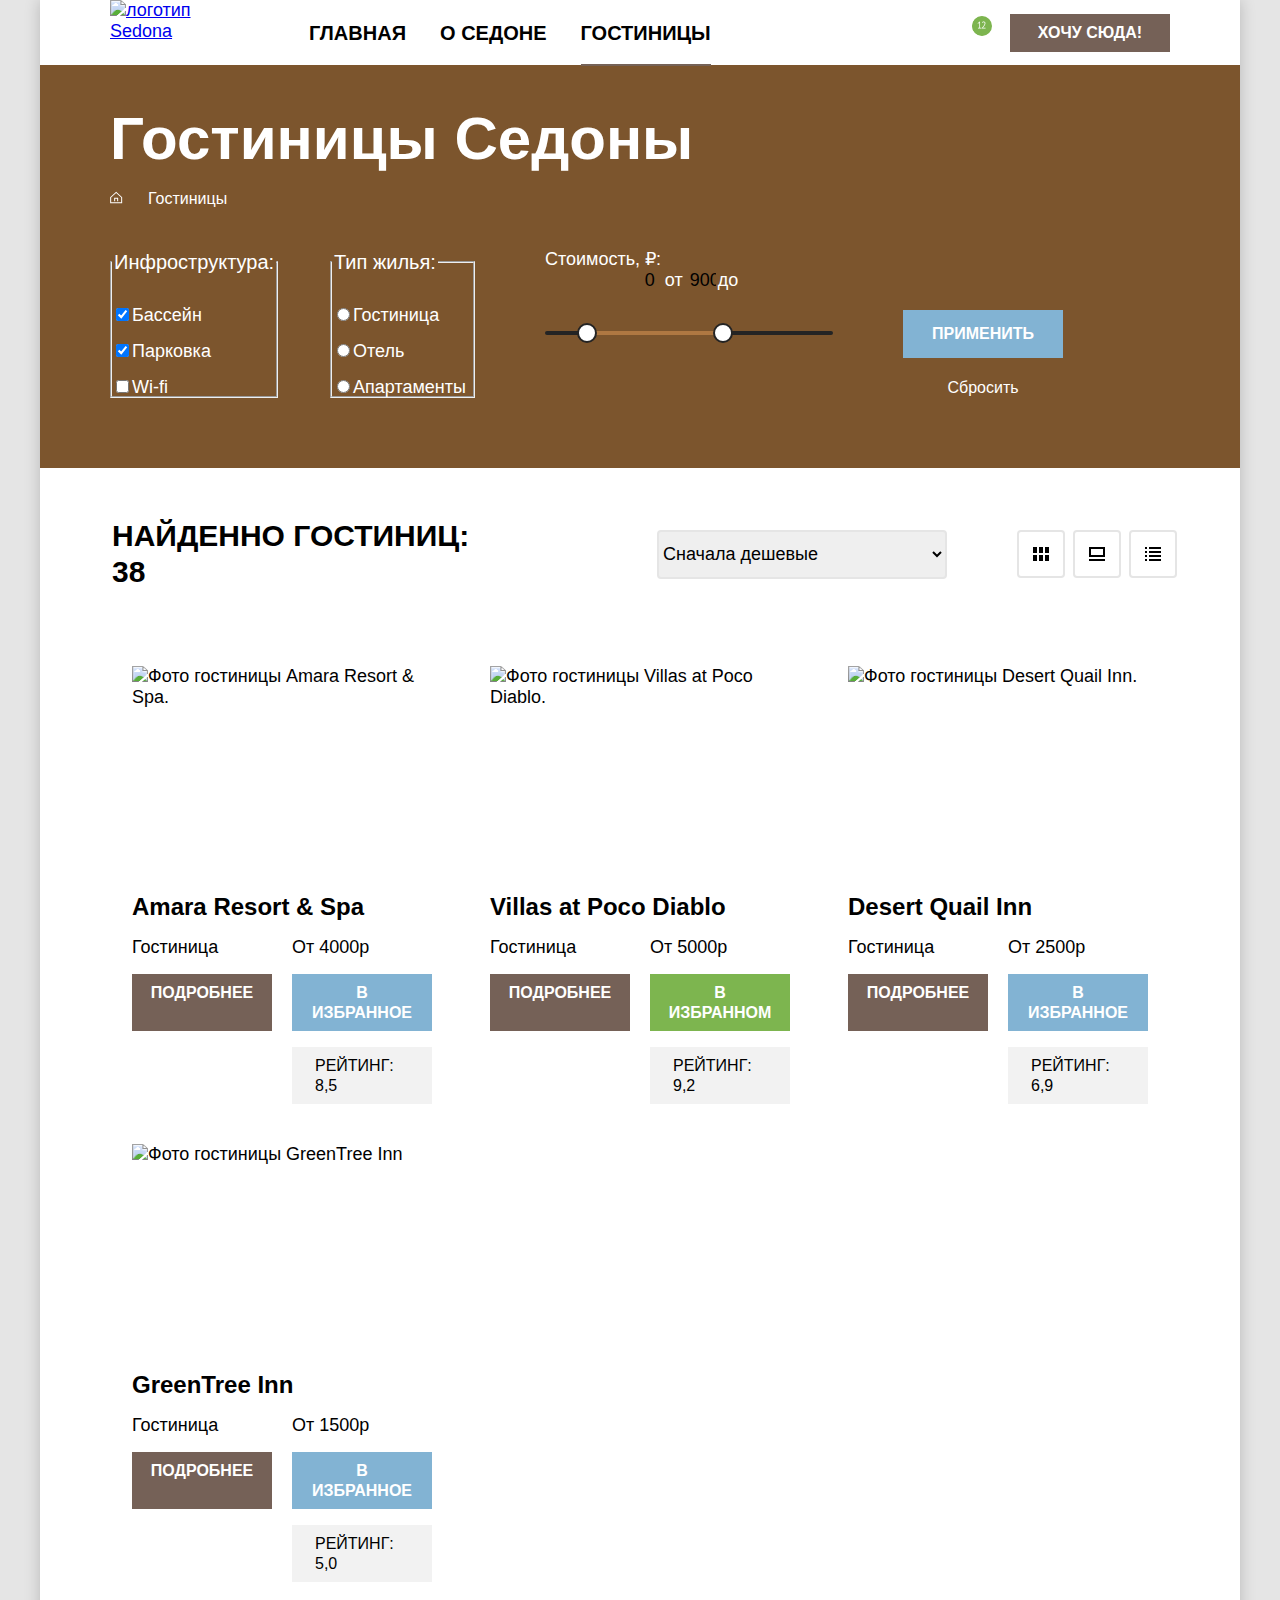
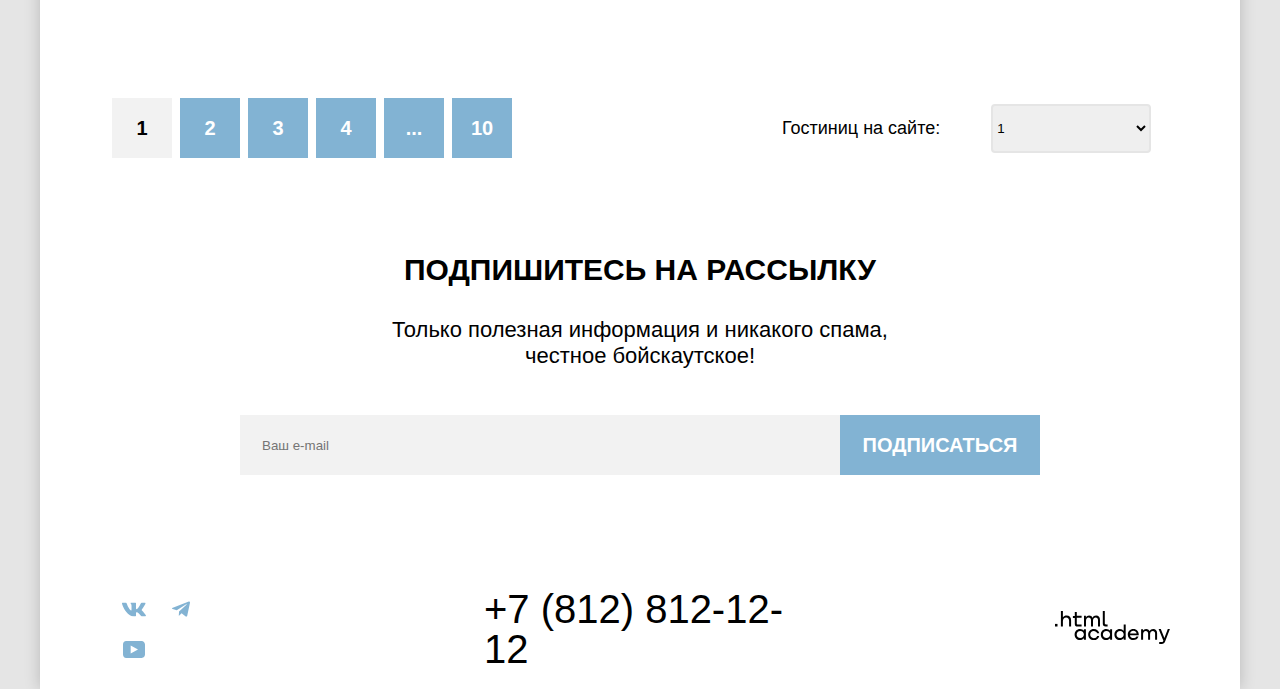
==== catalog.html @ 7ae9b47b "к 9му ДЗ" ====
<!DOCTYPE html>
<html lang="ru">

  <head>
    <meta charset="utf-8">
    <title>Catalog</title>
    <link rel="stylesheet" href="styles/styles.css">
  </head>

  <body>
    <div class="site-container">
      <header class="navigation">
        <a class="logo-sedona-header-link" href="index.html">
          <img class="logo-sedona-header" src="images/logo-header.svg" width="139" height="70" alt="логотип Sedona">
        </a>
        <ul class="navigation-list">
          <li class="navigation-item">
            <a class="navigation-link navigation-link-current" href="index.html">Главная</a>
          </li>
          <li class="navigation-item">
            <a class="navigation-link" href="#">О Седоне</a>
          </li>
          <li class="navigation-item active">
            <a class="navigation-link" href="catalog.html">Гостиницы</a>
          </li>
        </ul>
        </ul>
        <ul class="navigation-user">
          <li class="navigation-user-item navigation-user-item-first">
            <a class="navigation-user-link" href="#">
              <span class="visually-hidden">Поиск</span>
            </a>
          </li>
          <li class="navigation-user-item">
            <a class="navigation-user-link link-like" href="#">
              <svg class="number-like" aria-hidden="true" focusable="false" width="21" height="20" viewBox="0 0 21 20" fill="none" xmlns="http://www.w3.org/2000/svg"><rect x=".13" width="20" height="20" rx="10" fill="#7DB54F"/><path d="M6.26 11.76h1.4V6.92l.1-.59-.4.47-1.1.79-.38-.51 2.2-1.7h.36v6.38h1.37v.74H6.26v-.74Zm7.83-4.67c0 .35-.06.72-.2 1.09-.12.37-.3.74-.5 1.11-.21.37-.45.74-.7 1.1l-.79 1.01-.49.43v.04l.64-.11h2.18v.74h-3.98v-.29a32.75 32.75 0 0 0 1.17-1.32 15.09 15.09 0 0 0 1.25-1.83c.18-.32.33-.64.43-.95.11-.31.16-.61.16-.89 0-.33-.09-.6-.28-.81-.18-.22-.47-.33-.85-.33-.25 0-.5.05-.74.16-.24.1-.44.22-.62.35l-.33-.57c.24-.2.51-.36.83-.47.32-.11.67-.17 1.03-.17.29 0 .54.04.76.13a1.5 1.5 0 0 1 .91.9c.08.2.12.43.12.68Z" fill="#fff"/></svg>
              <span class="visually-hidden">Лайк</span>
            </a>
          </li>
          <li class="navigation-user-item navigation-user-item-three">
            <a class="navigation-user-link-button" href="#">Хочу сюда!</a>
          </li>
        </ul>
      </header>

      <main class="main-container">
        <section class="hotel-search">
          <h1 class="hotel-search-title">Гостиницы Седоны</h1>

          <!-- НАВИГАЦИЯ -->
          <ul class="breadcrumbs-list">
            <li class="breadcrumbs-item">
              <a class=" breadcrumbs-link" href="index.html">
                <svg aria-hidden="true" focusable="false" width="13" height="13" fill="none"
                  xmlns="http://www.w3.org/2000/svg">
                  <path fill-rule="evenodd" clip-rule="evenodd"
                    d="m.16 6.15 6-5.5 6 5.5v6.2h-12v-6.2Zm1 .4v4.8h10v-4.8l-5-4.5-5 4.5Zm4 3.8h-1v-3.5h4v3.5h-1v-2.5h-2v2.5Z"
                    fill="#fff" /></svg>
                <span class="visually-hidden">Главная</span>
              </a>
            </li>
            <li class="breadcrumbs-item">
              <a class=" breadcrumbs-link">Гостиницы</a>
            </li>
          </ul>
          <!-- ФОРМА ПОДБОРА ГОСТИНИЦЫ -->
          <form action="https://echo.htmlacademy.ru/" class="flex-form" method="get">
            <fieldset class="infrastructure">
              <legend class="infrastructure-title">Инфроструктура:</legend>
              <ul class="infrastructure-list">
                <li class="infrastructure-item">
                  <label class="control">
                    <input class="control-input" type="checkbox" name="swimming-pool" checked>Бассейн
                  </label>
                </li>
                <li class="infrastructure-item">
                  <label class="control">
                    <input class="control-input" type="checkbox" name="parking" checked>Парковка
                  </label>
                </li>
                <li class="infrastructure-item">
                  <label class="control">
                    <input class="control-input" type="checkbox" name="wi-fi">Wi-fi
                  </label>
                </li>
              </ul>
            </fieldset>

            <fieldset class="type-of-housing">
              <legend class="type-of-housing-title">Тип жилья:</legend>
              <ul class="type-of-housing-list">
                <li class="type-of-housing-item">
                  <label class="control-group">
                    <input class="control-radio" type="radio" name="housing-group" value="gostinica">Гостиница
                  </label>
                </li>
                <li class="type-of-housing-item">
                  <label class="control">
                    <input class="control-radio" type="radio" name="housing-group" value="hotel">Отель
                  </label>
                </li>
                <li class="type-of-housing-item">
                  <label class="control">
                    <input class="control-radio" type="radio" name="housing-group" value="apartments">Апартаменты
                  </label>
                </li>
              </ul>
            </fieldset>
<!-- range -->

            <div class="range">
              <p>Стоимость, ₽:</p>
              <div class="range-wrapper-inputs">
                <label class="catalog-filter-label">
                   <input class="range-input" type="number" value="0" name="min-price"><span>от</span>
                </label>
                <label class="catalog-filter-label">
                  <input class="range-input" type="number" value="9000" name="max-price"><span>до</span>
                </label>
              </div>

              <div class="range-scale">
                <div class="range-bar" style="left: 42px; width: 136px">
                  <button class="range-toggle toggle-min">
                    <span class="visually-hidden">Изменить минимальную цену.</span>
                  </button>
                  <button class="range-toggle toggle-max">
                    <span class="visually-hidden">Изменить максимальную цену.</span>
                  </button>
                </div>
              </div>

            </div>



            <div class="flex-button">
              <button class="button-submit" type="submit">Применить</button>
              <button class="button-reset" type="reset">Сбросить</button>
            </div>
          </form>
        </section>

        <!--СПИСОК ГОСТИНИЦ-->
        <section class="hotel-block">
          <div class="hotel-offers">
            <p class="hotel-offers-quantity">Найденно гостиниц:
              <span class="hotel-quantity">38</span>
            </p>

            <select class="select-control" aria-label="Сортировка">
              <option>Сначала дешевые</option>
              <option>Сначала дорогие</option>
              <option>Сначала популярные</option>
            </select>

            <ul class="view-page">
              <li class="view-page-item">
                <a class="button-view current" href="#">
                  <svg width="16" height="14" viewBox="0 0 16 14" fill="none" xmlns="http://www.w3.org/2000/svg">
                    <path d="M4 0H0V6H4V0Z" fill="currentColor"/>
                    <path d="M16 0H12V6H16V0Z" fill="currentColor"/>
                    <path d="M10 0H6V6H10V0Z" fill="currentColor"/>
                    <path d="M4 8H0V14H4V8Z" fill="currentColor"/>
                    <path d="M16 8H12V14H16V8Z" fill="currentColor"/>
                    <path d="M10 8H6V14H10V8Z" fill="currentColor"/>
                    </svg>
                  <span class="visually-hidden">Вид:сетка</span>
                </a>
              </li>
              <li class="view-page-item">
                <a class="button-view" href="#">
                  <svg width="16" height="14" viewBox="0 0 16 14" fill="none" xmlns="http://www.w3.org/2000/svg">
                    <path d="M16 12H0V14H16V12Z" fill="currentColor"/>
                    <path d="M14 2V8H2V2H14ZM16 0H0V10H16V0Z" fill="currentColor"/>
                    </svg>
                  <span class="visually-hidden">Вид:по одному</span>
                </a>
              </li>
              <li class="view-page-item">
                <a class="button-view" href="#">
                  <svg width="16" height="14" viewBox="0 0 16 14" fill="none" xmlns="http://www.w3.org/2000/svg">
                    <path d="M2 0H0V2H2V0Z" fill="currentColor"/>
                    <path d="M16 0H4V2H16V0Z" fill="currentColor"/>
                    <path d="M2 4H0V6H2V4Z" fill="currentColor"/>
                    <path d="M16 4H4V6H16V4Z" fill="currentColor"/>
                    <path d="M2 8H0V10H2V8Z" fill="currentColor"/>
                    <path d="M16 8H4V10H16V8Z" fill="currentColor"/>
                    <path d="M2 12H0V14H2V12Z" fill="currentColor"/>
                    <path d="M16 12H4V14H16V12Z" fill="currentColor"/>
                    </svg>

                  <span class="visually-hidden">Вид:список</span>
                </a>
              </li>
            </ul>
          </div>

          <!--КАРТЫ ГОСТИНИЦ-->
          <div class="hotel-card">
            <ul class="hotel-list">
              <li class="hotel-item">
                <a class="hotel-card-link" href="#">
                  <img class="hotel-card-image" src="images/catalog-hotel/amara.jpg" width="300" height="211"
                    alt="Фото гостиницы Amara Resort & Spa.">
                </a>
                <h3 class="hotel-card-title">
                  <a class="hotel-card-title-link" href="#">Amara Resort & Spa</a>
                </h3>
                <span class="hotel-card-price">Гостиница</span>
                <span class="amount">От 4000р</span>
                <a class="product-card-button" href="#">Подробнее</a>
                <a class="product-card-button product-card-button-blue" href="#">В избранное</a>
                <span class="stars">
                  <span class="visually-hidden">класс гостиницы четыре звезды</span>
                </span>
                <span class="rating">рейтинг: 8,5</span>
              </li>

              <li class="hotel-item">
                <a class="hotel-card-link" href="#">
                  <img class="hotel-card-image" src="images/catalog-hotel/villas.jpg" width="300" height="211"
                    alt="Фото гостиницы Villas at Poco Diablo.">
                </a>
                <h3 class="hotel-card-title">
                  <a class="hotel-card-link" href="#">Villas at Poco Diablo</a>
                </h3>
                <span class="hotel-card-price">Гостиница</span>
                <span class="amount">От 5000р</span>
                <a class="product-card-button" href="#">Подробнее</a>
                <a class="product-card-button product-card-button-green" href="#">В избранном</a>
                <span class="stars">
                  <span class="visually-hidden">класс гостиницы четыре звезды</span>
                </span>
                <span class="rating">рейтинг: 9,2</span>
              </li>

              <li class="hotel-item">
                <a class="hotel-card-link" href="#">
                  <img class="hotel-card-image" src="images/catalog-hotel/desert.jpg" width="300" height="211"
                    alt="Фото гостиницы Desert Quail Inn.">
                </a>
                <h3 class="hotel-card-title">
                  <a class="hotel-card-link" href="#">Desert Quail Inn</a>
                </h3>
                <span class="hotel-card-price">Гостиница</span>
                <span class="amount">От 2500р</span>
                <a class="product-card-button" href="#">Подробнее</a>
                <a class="product-card-button product-card-button-blue" href="#">В избранное</a>
                <span class="stars">
                  <span class="visually-hidden">класс гостиницы три звезды</span>
                </span>
                <span class="rating">рейтинг: 6,9</span>
              </li>

              <li class="hotel-item">
                <a class="hotel-card-link" href="#">
                  <img class="hotel-card-image" src="images/catalog-hotel/green.jpg" width="300" height="211"
                    alt="Фото гостиницы GreenTree Inn">
                </a>
                <h3 class="hotel-card-title">
                  <a class="hotel-card-link" href="#">GreenTree Inn</a>
                </h3>
                <span class="hotel-card-price">Гостиница</span>
                <span class="amount">От 1500р</span>
                <a class="product-card-button" href="#">Подробнее</a>
                <a class="product-card-button product-card-button-blue" href="#">В избранное</a>
                <span class="stars">
                  <span class="visually-hidden">класс гостиницы две звезды</span>
                </span>
                <span class="rating">рейтинг: 5,0</span>
              </li>
            </ul>
          </div>


          <!-- block-pagination -->
          <div class="pagination-container">
            <ul class="pagination-list">
              <li class="pagination-item">
                <a class="pagination-link pagination-current">1</a>
              </li>
              <li class="pagination-item">
                <a class="pagination-link" href="#">2</a>
              </li>
              <li class="pagination-item">
                <a class="pagination-link" href="#">3</a>
              </li>
              <li class="pagination-item">
                <a class="pagination-link" href="#">4</a>
              </li>
              <li class="pagination-item">
                <a class="pagination-link" href="#">...</a>
              </li>
              <li class="pagination-item">
                <a class="pagination-link" href="#">10</a>
              </li>
            </ul>


            <label>
              <span class="counter-hotel">Гостиниц на сайте:</span>
              <select class="counter-hotel-figure" aria-label="Сортировка">
                <option>1</option>
                <option>2</option>
                <option>3</option>
                <option>4</option>
              </select>
            </label>
          </div>
        </section>
        <!-- block-pagination -->


        <section class="email email-catalog">
          <h2>Подпишитесь на рассылку</h2>
          <p>Только полезная информация и никакого спама,<br> честное бойскаутское!</p>
          <form class="email-form" action="https://echo.htmlacademy.ru/" method="get">
            <input class="input-email" type="email" name="email" id="email" placeholder="Ваш e-mail">
            <button class="button-email" type="submit">Подписаться</button>
          </form>
        </section>
      </main>

      <footer class="page-footer">
        <section class="page-footer-container">
          <div class="footer-social">
            <h3 class="visually-hidden">Социальные сети</h3>
            <ul class="footer-social-list">
              <li class="footer-social-item">
                <a class="footer-social-link" href="https://vk.com/htmlacademy">
                  <svg class="social-icon" aria-hidden="true" focusable="false" width="24" height="15" viewBox="0 0 24 15" fill="none"
                    xmlns="http://www.w3.org/2000/svg">
                    <g clip-path="url(#clip0_33515_1186)">
                      <path fill-rule="evenodd" clip-rule="evenodd"
                        d="M23.45 1.448C23.616 0.902 23.45 0.5 22.655 0.5H20.03C19.362 0.5 19.054 0.847 18.887 1.23C18.887 1.23 17.552 4.426 15.661 6.502C15.049 7.104 14.771 7.295 14.437 7.295C14.27 7.295 14.019 7.104 14.019 6.557V1.448C14.019 0.792 13.835 0.5 13.279 0.5H9.151C8.734 0.5 8.483 0.804 8.483 1.093C8.483 1.714 9.429 1.858 9.526 3.606V7.404C9.526 8.237 9.373 8.388 9.039 8.388C8.149 8.388 5.984 5.177 4.699 1.503C4.45 0.788 4.198 0.5 3.527 0.5H0.9C0.15 0.5 0 0.847 0 1.23C0 1.912 0.89 5.3 4.145 9.781C6.315 12.841 9.37 14.5 12.153 14.5C13.822 14.5 14.028 14.132 14.028 13.497V11.184C14.028 10.447 14.186 10.3 14.715 10.3C15.105 10.3 15.772 10.492 17.33 11.967C19.11 13.716 19.403 14.5 20.405 14.5H23.03C23.78 14.5 24.156 14.132 23.94 13.404C23.702 12.68 22.852 11.629 21.725 10.382C21.113 9.672 20.195 8.907 19.916 8.524C19.527 8.033 19.638 7.814 19.916 7.377C19.916 7.377 23.116 2.951 23.449 1.448H23.45Z"
                        fill="currentColor" />
                    </g>
                    <defs>
                      <clipPath id="clip0_33515_1186">
                        <rect width="24.0005" height="14" fill="white" transform="translate(0 0.5)" />
                      </clipPath>
                    </defs>
                  </svg>
                  <span class="visually-hidden">Вконтакте</span>
                </a>
              </li>
              <li class="footer-social-item">
                <a class="footer-social-link" href=" https://t.me/htmlacademy ">
                  <svg class="social-icon" aria-hidden="true" focusable="false" width="18" height="17" viewBox="0 0 18 17" fill="none"
                    xmlns="http://www.w3.org/2000/svg">
                    <g clip-path="url(#clip0_33515_1184)">
                      <path
                        d="M16.7855 0.59926L0.840977 6.74776C-0.247172 7.18481 -0.240877 7.79184 0.641333 8.06253L4.73493 9.33953L14.2063 3.3637C14.6542 3.09121 15.0634 3.2378 14.727 3.53636L7.05332 10.4619H7.05152L7.05332 10.4628L6.77094 14.6823C7.18462 14.6823 7.36718 14.4925 7.5992 14.2686L9.58754 12.3351L13.7234 15.39C14.486 15.81 15.0337 15.5941 15.2234 14.6841L17.9384 1.88885C18.2163 0.774623 17.513 0.270117 16.7855 0.59926Z"
                        fill="currentColor" />
                    </g>
                    <defs>
                      <clipPath id="clip0_33515_1184">
                        <rect width="18" height="17" fill="white" transform="translate(0.000488281)" />
                      </clipPath>
                    </defs>
                  </svg>
                  <span class="visually-hidden">Telegram</span>
                </a>
              </li>
              <li class="footer-social-item">
                <a class="footer-social-link" href="https://www.youtube.com/user/htmlacademyru">
                  <svg class="social-icon" aria-hidden="true" focusable="false" width="22" height="17" viewBox="0 0 22 17" fill="none" xmlns="http://www.w3.org/2000/svg"><path d="M18.6 0H3.18C1.31 0 0 1.6 0 3.4v10.1C0 15.4 1.31 17 3.17 17h15.66c1.64 0 3.17-1.6 3.17-3.4V3.4C21.78 1.6 20.47 0 18.6 0ZM7.67 12.54V4.46L15 8.5l-7.33 4.04Z" fill="currentColor"/></svg>
                  <span class="visually-hidden">Youtube </span>
                </a>
              </li>
            </ul>
          </div>

          <div class="footer-phone">
            <a class="phone-number" href="tel.:88128121212">+7 (812) 812-12-12</a>
          </div>

          <div class="footer-logo-html_academy">
            <svg class="footer-logo-html_academy-link" aria-hidden="true" focusable="false" width="115" height="34" viewBox="0 0 115 34" fill="none" xmlns="http://www.w3.org/2000/svg">
              <path d="M0 13.9V16.5H2.5V13.9H0Z" fill="currentColor"/>
              <path d="M11.6 5.5C10 5.5 8.8 6.2 8 7.2H7.9V1H5.9V16.5H7.9V11.2C7.9 9.1 9.2 7.6 11.2 7.6C13 7.6 14.1 9 14.1 10.8V16.5H16.1V10.4C16.2 7.4 14.3 5.5 11.6 5.5Z" fill="currentColor"/>
              <path d="M26.6 5.8H21.8V2.1H19.8V5.9H17.9V7.9H19.8V13.9C19.8 15.6 20.8 16.6 22.5 16.6H26.6V14.6H22.9C22.2 14.6 21.8 14.2 21.8 13.5V7.8H26.6V5.8Z" fill="currentColor"/>
              <path d="M41.1 5.6C39.5 5.6 38.2 6.4 37.6 7.7H37.5C36.9 6.5 35.7 5.6 34.1 5.6C32.7 5.6 31.6 6.4 31 7.4H30.9V5.8H29V16.4H31V11C31 9 32 7.5 33.6 7.5C35.1 7.5 36 8.5 36 10.1V16.4H38V10.8C38 8.4 39.4 7.5 40.6 7.5C42.1 7.5 43 8.5 43 10.1V16.4H45V9.9C45.1 7.4 43.6 5.6 41.1 5.6Z" fill="currentColor"/>
              <path d="M47.8 13.7C47.8 15.4 48.8 16.4 50.6 16.4H52.6V14.4H50.9C50.2 14.4 49.8 14 49.8 13.3V1H47.8V13.7Z" fill="currentColor"/>
              <path d="M28.9 20.7C28 19.6 26.7 18.9 25 18.9C21.9 18.9 19.6 21.2 19.6 24.5C19.6 27.8 21.9 30.1 25 30.1C26.8 30.1 28 29.3 28.8 28.2H28.9V29.8H30.9V19.2H28.9V20.7ZM25.3 28.1C23.1 28.1 21.7 26.5 21.7 24.5C21.7 22.5 23.1 20.9 25.3 20.9C27.5 20.9 28.9 22.5 28.9 24.5C28.9 26.4 27.5 28.1 25.3 28.1Z" fill="currentColor"/>
              <path d="M44.2 23C43.7 20.6 41.6 18.9 38.8 18.9C35.4 18.9 33.2 21.4 33.2 24.5C33.2 27.6 35.4 30.1 38.8 30.1C41.6 30.1 43.7 28.3 44.2 25.9H42.1C41.7 27.2 40.4 28.2 38.8 28.2C36.6 28.2 35.2 26.6 35.2 24.6C35.2 22.6 36.6 21 38.8 21C40.4 21 41.6 22 42.1 23.2H44.2V23Z" fill="currentColor"/>
              <path d="M55.1 20.7C54.2 19.6 52.9 18.9 51.2 18.9C48.1 18.9 45.8 21.2 45.8 24.5C45.8 27.8 48.1 30.1 51.2 30.1C53 30.1 54.2 29.3 55 28.2H55.1V29.8H57.1V19.2H55.1V20.7ZM51.5 28.1C49.3 28.1 47.9 26.5 47.9 24.5C47.9 22.5 49.3 20.9 51.5 20.9C53.7 20.9 55.1 22.5 55.1 24.5C55.1 26.4 53.6 28.1 51.5 28.1Z" fill="currentColor"/>
              <path d="M68.7 20.8C67.8 19.7 66.5 18.9 64.8 18.9C61.7 18.9 59.4 21.2 59.4 24.5C59.4 27.8 61.6 30.1 64.8 30.1C66.5 30.1 67.8 29.3 68.6 28.3H68.7V29.8H70.7V14.4H68.7V20.8ZM65.1 28.1C62.9 28.1 61.5 26.5 61.5 24.5C61.5 22.5 62.9 20.9 65.1 20.9C67.3 20.9 68.7 22.5 68.7 24.5C68.6 26.5 67.2 28.1 65.1 28.1Z" fill="currentColor"/>
              <path d="M78.3 18.9C75 18.9 72.8 21.4 72.8 24.5C72.8 27.5 74.9 30.1 78.3 30.1C80.8 30.1 82.8 28.8 83.5 26.5H81.4C80.9 27.5 79.8 28.1 78.4 28.1C76.5 28.1 75.1 26.8 75 25.2H83.8C84 21.6 81.8 18.9 78.3 18.9ZM78.3 20.8C80 20.8 81.3 21.8 81.6 23.4H75.1C75.4 21.9 76.6 20.8 78.3 20.8Z" fill="currentColor"/>
              <path d="M98.2 18.9C96.6 18.9 95.3 19.7 94.6 20.9H94.5C93.9 19.7 92.7 18.9 91.1 18.9C89.7 18.9 88.6 19.6 88 20.7V19.2H86.1V29.8H88.1V24.4C88.1 22.4 89.1 21 90.7 20.9C92.2 20.9 93.1 21.9 93.1 23.5V29.8H95.1V24.2C95.1 21.8 96.5 20.9 97.7 20.9C99.2 20.9 100.1 21.9 100.1 23.5V29.8H102.1V23.3C102.2 20.7 100.7 18.9 98.2 18.9Z" fill="currentColor"/>
              <path d="M109.4 28L105.8 19.1H103.6L108.4 30.7C108.1 31.6 107.7 31.9 106.7 31.9H104.2V33.9H106.7C108.5 33.9 109.5 33.1 110.2 31.3L114.9 19.1H112.8L109.4 28Z" fill="currentColor"/>
              </svg>



            </a>
          </div>
        </section>
      </footer>
    </div>
  </body>

</html>
---- styles/styles.css ----
@font-face {
  font-family: "PT Sans";
  font-style: normal;
  font-weight: 400;
  src: url("../fonts/ptsans-400.woff2") format(woff2);
  font-display: swap;
}

@font-face {
  font-family: "PT Sans";
  font-style: normal;
  font-weight: 700;
  src: url("../fonts/ptsans-700.woff2") format(woff2);
  font-display: swap;
}

*,
*:before,
*:after {
  box-sizing: border-box;
}

.visually-hidden {
  position: absolute;
  width: 1px;
  height: 1px;
  margin: -1px;
  padding: 0;
  border: 0;
  clip: rect(0 0 0 0);
  overflow: hidden;
}

/* СКРЫТЬ СТРЕЛКИ в Chrome, Safari, Edge, Opera */
.people-input,
.children-input {
  -webkit-appearance: none;
  margin: 0;
}

/* СКРЫТЬ СТРЕЛКИ в Firefox */
input[type=number] {
  -moz-appearance: textfield;
}



html {
  height: 100%;
  /* липкий футер */
}

body {
  display: flex;
  min-height: 100%;
  /* липкий футер */
  margin: 0;
  font-family: "PT Sans", sans-serif;
  font-weight: 400;
  font-size: 18px;
  line-height: 21px;
  font-style: normal;
  background-color: #E5E5E5;
  color: #000000;
}

.site-container {
  display: flex;
  min-height: 100%;
  /* липкий футер */
  flex-direction: column;
  width: 1200px;
  margin: 0 auto;
  box-shadow: 0 0 15px rgba(0, 0, 0, 0.2);
  background-color: #ffffff;
}

.main-container {
  flex-grow: 1;
  /* липкий футер */
  background-color: #ffffff;
}


.page-header {
  color: #000000;
  background-color: #ffffff;
}

.navigation-link {
  font-weight: 700;
  font-size: 20px;
  line-height: 26px;
  text-align: center;
  color: #000000;
  text-decoration: none;
  text-transform: uppercase;
}

.button-navigation-link {
  /* кнопка ХОЧУ СЮдА */
  font-weight: 700;
  font-size: 16px;
  line-height: 20px;
  color: #ffffff;
  background-color: #756157;
  text-decoration: none;
  text-transform: uppercase;
}

.welcome-sedona {
  min-height: 485px;
  padding-top: 46px;
  background-color: #766458;
  background-image: url('../images/divider.svg'), url("../images/main-background.jpg");
  background-position: bottom,
    left top;
  background-repeat: no-repeat;
  margin-bottom: 63px;
}



.slogan {
  font-weight: 700;
  font-size: 30px;
  line-height: 36px;
  text-align: center;
  text-transform: uppercase;
  margin: 0;

  margin-bottom: 31px;
}

.reason-title {
  font-size: 22px;
  line-height: 26px;
  text-align: center;
  margin: 0;
  margin-bottom: 90px;
}

.reason-list {
  text-align: center;
  color: #000000;
}

.dark-blue {
  background-color: #82B3D3;
}

.light-blue {
  background-color: rgba(131, 179, 211, 0.12);
}

.blue {
  background-color: rgba(131, 179, 211, 0.2);
}


.advantages {
  color: #000000;
}


.advantages-food {
  background-color: #ffffff;
}

.reason-name,
.advantages-name {
  font-family: "PT Sans", sans-serif;
  font-weight: 700;
  font-size: 24px;
  line-height: 28px;
  text-transform: uppercase;
  margin: 0;
  margin-bottom: 30px;
}

.reason-number {
  margin: 0;
  margin-bottom: 30px;
}

.reason-desc,
.advantages-desc {
  margin: 0;
}

.hotel h2 {
  font-size: 30px;
  line-height: 36px;
  font-weight: 700;
  text-transform: uppercase;
  margin: 0;
  margin-bottom: 29px;
}

.hotel p {
  margin: 0;
  margin-bottom: 56px;
}


.hotel-link {
  font-size: 20px;
  line-height: 36px;
  font-weight: 700;
  width: 574px;
  padding: 12px 15px;
  background-color: #756157;
  color: #ffffff;
  text-decoration: none;
  text-align: center;
}

.hotel-link:hover,
.hotel-link:focus {
  background-color: #615048;
  outline: none;
}

.hotel-link:active {
  color: rgba(255, 255, 255, 0.3);
}

.hotel-link:visited {
  background-color: #E5E5E5;
}

/* .button-view {
  text-decoration: none;
  color: #000000;
  font-size: 20px;
  line-height: 36px;
  font-weight: 700;
  background-color: #756157;
  color: #ffffff;
} */

.email {
  padding-top: 94px;
  padding-bottom: 94px;
  background-image: url("../images/background.jpg");
  background-repeat: no-repeat;
  background-size: 100% auto;
  background-color: #82B3D3;
  color: #ffffff;
  text-align: center;
}

.email-catalog {
  background-image: none;
  color: #000000;
  background-color: #ffffff;
}

.email h2 {
  font-size: 30px;
  line-height: 36px;
  font-weight: 700;
  text-transform: uppercase;
  margin: 0;
  margin-bottom: 29px;
}

.email p {
  font-size: 22px;
  line-height: 26px;
  margin: 0;
  margin-bottom: 46px;
}

.input-email {
  width: 600px;
  height: 60px;
  padding: 20px 20px 19px 22px;
  margin-right: 0;
  border: none;
  background-color: #F2F2F2;
  font-family: inherit;
}

.email-form {
  display: grid;
  grid-template-columns: 600px 200px;
  justify-content: center;
  align-items: center;
}

.button-email {
  width: 200px;
  height: 60px;
  padding: 12px 15px;
  font-size: 20px;
  line-height: 36px;
  font-weight: 700;
  color: #ffffff;
  background-color: #82B3D3;
  margin-left: 0;
  border: none;
  text-transform: uppercase;
  cursor: pointer;
  font-family: inherit;
}

.button-email:hover,
.button-email:focus {
  background-color: #68A2CA;
  outline: none;
}

.button-email:active {
  color: rgba(255, 255, 255, 0.3);
}

.button-email:disabled {
  background-color: #E5E5E5;
  pointer-events: none;
}

.footer-phone a {
  font-size: 40px;
  line-height: 40px;
  color: #000000;
  text-decoration: none;
}

.footer-phone a:hover,
.footer-phone a:focus {
  color: #756157;
  outline: none;
}

.footer-phone a:active {
  color: rgba(117, 97, 87, 0.3)
}

.logo-html_academy:hover {
  fill: #756157;
}


/* CATAlog */
.hotel-search {
  padding: 35px 70px 70px;
  background-color: #7c552d;
  background-image: url('../images/hotel-search.jpg');
  background-repeat: no-repeat;
  color: #ffffff;

}

.breadcrumbs-list {
  margin: 0;
  padding: 0;
  margin-bottom: 40px;
  list-style: none;
  display: flex;
  flex-wrap: wrap;
  align-items: center;
  font-size: 16px;
  line-height: 21px;
}

.breadcrumbs-item {
  margin-right: 10px;
  padding-right: 15px;
  position: relative;
}

/* .breadcrumbs-item::after {
  position: absolute;
  content: '';
  right: 0;
  top: 50%;
  transform: translateY(-50%);
  width: 5px;
  height: 8px;
  background-image: url('../images/breadcrubs-vector.svg');
  background-repeat: no-repeat;
  background-position: center;
} */

.breadcrumbs-item::after {
  background-image: url('../images/breadcrubs-vector.svg');
  display: block;
  content: '';
  position: absolute;
  width: 5px;
  height: 8px;
  top: 6px;
  right: 0;
}

.breadcrumbs-item:last-child:after {
  display: none;
}

.breadcrumbs-item:last-child {
  margin-right: 0;
}

.breadcrumbs-link {
  color: #ffffff;
  text-decoration: none;
}

.hotel-search-title {
  margin: 0;
  margin-bottom: 10px;
  font-size: 60px;
  line-height: 78px;
}

.infrastructure-title,
.type-of-housing-title {
  font-size: 20px;
  line-height: 26px;
  margin-bottom: 30px;
}

.button-submit,
.button-reset {
  font-weight: 700;
  font-size: 16px;
  line-height: 20px;
  text-transform: uppercase;
}

.button-submit {
  width: 160px;
  height: 48px;
  padding: 14px 15px;
  background-color: #82B3D3;
  color: #ffffff;
  border: #82B3D3;
  margin-bottom: 20px;
  cursor: pointer;
}

.button-submit:hover,
.button-submit:focus {
  background-color: #68A2CA;
  outline: none;
}

.button-submit:active {
  color: rgba(255, 255, 255, 0.3);
}

.button-submit:disabled {
  background-color: #E5E5E5;
  pointer-events: none;
}


.button-reset {
  font-weight: 400;
  text-transform: none;
  width: 80px;
  height: 20px;
  background-color: rgba(0, 125, 215, 0.0);
  border: #6bb3e6;
  align-self: center;
  color: #ffffff;
  padding: 0;
  cursor: pointer;
}

.button-reset:active {
  color: rgba(255, 255, 255, 0.3);
}


.hotel-card-title {
  font-weight: 700;
  font-size: 24px;
  line-height: 28px;
  padding: 0;
  margin: 0;
  text-decoration: none;
  color: #000000;
  grid-column: 1/ -1;
}

.hotel-card-link {
  text-decoration: none;
  grid-column: 1/ -1;
  color: #000000;
}

.hotel-card-title-link {
  text-decoration: none;
  color: #000000;
}

.hotel-card-image {
  display: block;
}

.product-card-button {
  font-weight: 700;
  font-size: 16px;
  line-height: 20px;
  text-transform: uppercase;
  background-color: #756157;
  color: #ffffff;
  text-decoration: none;
  padding: 9px 15px 8px;
  text-align: center;
}

.product-card-button:hover,
.product-card-button:focus {
  background-color: #615048;
  outline: none;
}

.product-card-button:active {
  color: rgba(255, 255, 255, 0.3);
}


.product-card-button-blue:hover,
.product-card-button-blue:focus {
  background-color: #68A2CA;
  outline: none;
}

.product-card-button-blue:active {
  color: rgba(255, 255, 255, 0.3);
}

.product-card-button-blue {
  background-color: #82B3D3;
}

.product-card-button-green {
  background-color: #7DB54F;
}

.product-card-button-green:hover,
.product-card-button-green:focus {
  background-color: #6C9E42;
  outline: none;
}

.product-card-button-green:active {
  color: rgba(255, 255, 255, 0.3);
}

.hotel-item .visually-hidden {
  display: inline-block;
  outline: none;
}

.rating {
  font-size: 16px;
  line-height: 20px;
  display: inline-block;
  padding: 9px 22px 8px 23px;
  background-color: #F2F2F2;
  text-transform: uppercase;
}


/* навигация */
.navigation {
  display: flex;
  width: 100%;
  padding-left: 70px;
  padding-right: 70px;
}

.logo-sedona-header {
  display: block;
}

.logo-sedona-header-link {
  margin-bottom: -5px;
  margin-right: 30px;
  position: relative;
  z-index: 2;
}

.navigation-list {
  margin: 0;
  margin-left: 30px;
  padding: 0;
  width: 500px;
  display: flex;
  flex-wrap: wrap;
  list-style-type: none;
  align-items: center;
}

.navigation-item {
  margin-right: 34px;
}

.navigation-item:last-child {
  margin-right: 0;
}

.navigation-item.active {
  position: relative;
}



.navigation-item.active::after {
  content: '';
  position: absolute;
  left: 0;
  bottom: -20px;
  display: block;
  width: 100%;
  height: 2px;
  background-color: #756257;
}

.navigation-user {
  margin: 0;
  padding: 0;
  width: 300px;
  margin-left: auto;
  display: flex;
  flex-wrap: wrap;
  list-style-type: none;
  justify-content: end;
  align-items: center;
}

.navigation-user li:first-of-type {
  margin-right: 24px;
}

.navigation-user-link {
  height: 19px;
  width: 19px;
  display: block;
}

.navigation-user-item-second {
  margin-left: 22px;
}

.navigation-user-link-button {
  font-size: 16px;
  line-height: 20px;
  font-weight: 700;
  width: 160px;
  padding: 9px 15px;
  background-color: #756157;
  color: #ffffff;
  text-decoration: none;
  text-align: center;
  text-transform: uppercase;
  display: block;
}

.navigation-user-link-button:hover,
.navigation-user-link-button:focus {
  background-color: #615048;
  outline: none;
}

.navigation-user-link-button:active {
  color: rgba(255, 255, 255, 0.3);
}



.navigation-user-item-three {
  margin-left: 32px;
}

.navigation-user-item-first .navigation-user-link {
  background-image: url('../images/catalog-nav-search.svg');
  background-repeat: no-repeat;
  background-position: center;
}

.link-like {
  background-image: url('../images/catalog-nav-favorite.svg');
  background-repeat: no-repeat;
  background-position: center;
}

.link-like {
  position: relative;
}

.number-like {
  width: 20px;
  height: 20px;
  display: flex;
  justify-content: center;
  align-items: center;
  background-color: #7DB54F;
  color: #ffffff;
  border-radius: 50%;
  font-size: 10px;
  line-height: 13px;
  position: absolute;
  bottom: 6px;
  left: 13px;

}

/* навигация */


.logo-main {
  display: block;
  margin: 0 auto;
}

.reason-list {
  margin: 0;
  padding: 0;
  display: flex;
  flex-wrap: wrap;
  list-style: none;
}

.reason-item {
  width: 33.33%;
}

.reason-item-last {
  padding: 103px 85px 102px;
}

.reason-item-full {
  width: 100%;
}

.reason-pic img {
  display: block;
}

.advantages-list {
  display: flex;
  margin: 0;
  padding: 0;
  list-style: none;
}

.advantages-list li {
  width: 33.33%;
  padding-top: 183px;
  padding-bottom: 80px;
  padding-left: 85px;
  padding-right: 85px;

}

.advantages-house {
  background-image: url("../images/advantage/advantage-home.svg");
  background-repeat: no-repeat;
  background-position-x: center;
  background-position-y: 80px;
}

.advantages-food {
  background-image: url("../images/advantage/advantage-food.svg");
  background-repeat: no-repeat;
  background-position-x: center;
  background-position-y: 80px;
}

.advantages-souvenir {
  background-image: url("../images/advantage/advantage-souvenir.svg");
  background-repeat: no-repeat;
  background-position-x: center;
  background-position-y: 80px;

}

.flex-reason-reverse {
  display: flex;
  flex-direction: row-reverse;
}

.flex-reason {
  display: flex;
  color: #ffffff;
}

.flex-reason-column {
  display: flex;
  flex-direction: column;
  justify-content: center;
  width: 33.33%;
  padding: 92px 85px;
}


/* футер */
.page-footer-container {
  width: 100%;
  min-height: 120px;
  padding-left: 70px;
  padding-right: 70px;
  display: flex;
  align-items: center;
  background-color: #ffffff;
}

.footer-social {
  margin: 0;
  margin-right: 236px;
}

.footer-phone {
  margin-right: 235px;
}

.footer-social-list {
  padding: 0;
  margin: 0;
  list-style-type: none;
  display: flex;
  flex-wrap: wrap;
}

.footer-social-link {
  color: #83B3D3;
  width: 47px;
  height: 40px;
  display: flex;
  justify-content: center;
  align-items: center;
}

.footer-social-link:hover,
.footer-social-link:focus {
  color: #68A2CA;
  outline: none;
}

.footer-social-link:active {
  color: rgba(104, 162, 202, 0.3);
}

.footer-logo-html_academy {
  margin: 0;
}

.footer-logo-html_academy-link {
  color: #000000;
}

.footer-logo-html_academy-link:hover,
.footer-logo-html_academy-link:focus {
  outline: none;
  color: #756157;
}

.footer-logo-html_academy-link:active {
  outline: none;
  color: rgba(117, 97, 87, 0.3);
}

.flex-form {
  display: grid;
  grid-template-columns: 150px 145px 288px 160px;
  column-gap: 70px;
}

.flex-button {
  display: flex;
  flex-direction: column;
  justify-content: end;
  grid-column: 4 / 5;
  margin-right: 0%;

}

.infrastructure {
  width: 150px;
  height: 149px;
  padding: 0;
  margin: 0;
}

.infrastructure-list {
  list-style: none;
  padding: 0;
  margin: 0;
}

.infrastructure-item,
.type-of-housing-item {
  margin-bottom: 15px;
}

.infrastructure-item:last-child,
.type-of-housing-item:last-child {
  margin-bottom: 0;
}

.type-of-housing {
  width: 145px;
  height: 149px;
  list-style: none;
  padding: 0;
  margin: 0;
}

.type-of-housing-list {
  list-style: none;
  padding: 0;
  margin: 0;
  /* margin-right: 175px; */
}

/* range */
.range {
  display: flex;
  flex-direction: column;
}

.range p {
  margin: 0;
}
.range-wrapper-inputs {
  margin-bottom: 40px;
}


.range-scale {
  position: relative;
  height: 4px;
  margin-bottom: 16px;
  background-color: #242424;
  border-radius: 2px;
}

.range-bar {
  position: absolute;
  height: 4px;
  background-color: #af7842;
}

.range-toggle {
  position: absolute;
  width: 20px;
  height: 20px;
  background: #ffffff;
  border: 2px solid #242424;
  border-radius: 50%;
  cursor: pointer;
}

.range-toggle:hover {
  background-color: #dbb590;
}

.range-toggle:active,
.range-toggle:focus {
  outline: 3px solid #dbb590;
}

.toggle-min {
  top: -8px;
  left: -10px;
}

.toggle-max {
  top: -8px;
  right: -10px;
}

.range-wrapper-inputs {
  display: flex;
  justify-content: center;
}

.catalog-filter-label {
  display: flex;
  margin-right: 5px;
}

.range-input {
  width: 30px;
  padding: 0 2px;
  font: inherit;
  text-align: center;
  background-color: transparent;
  border: none;
  appearance: textfield;
}

.range-input::-webkit-outer-spin-button,
.range-input::-webkit-inner-spin-button {
  appearance: none;
  margin: 0;
}
/* range */


.hotel {
  padding: 92px 0;
  width: 100%;
  display: flex;
  flex-direction: column;
  align-items: center;
}

.social-icon:hover {
  fill: #E5E5E5;
}

/* футер */


/* Блок .hotel-offers */
.hotel-offers {
  width: 100%;
  display: grid;
  grid-template-columns: 365px 400px 160px;
  column-gap: 70px;
  color: #000000;
  background-color: #ffffff;
  padding-left: 72px;
  padding-right: 71px;
  padding-bottom: 56px;
  padding-top: 50px;
  align-items: center;
}

.hotel-offers-quantity {
  font-size: 30px;
  line-height: 36px;
  font-weight: 700;
  width: 360px;
  text-transform: uppercase;
  margin: 0;
}


.select-control {
  font-size: 18px;
  line-height: 21px;
  width: 290px;
  height: 49px;
  justify-self: end;
  cursor: pointer;
  border: 2px solid #E5E5E5;
  border-radius: 4px;
  font-family: inherit;

}

.view-page {
  display: grid;
  grid-template-columns: 48px 48px 48px;
  padding: 0;
  margin: 0;
  list-style-type: none;
  height: 48px;
  column-gap: 8px;
}

.view-page-item {
  width: 48px;
  height: 48px;
}

.button-view {
  display: flex;
  justify-content: center;
  align-items: center;
  width: 48px;
  height: 48px;
  border: 2px solid #E5E5E5;
  border-radius: 4px;
}

.button-view svg {
  color: #000000;
}

.button-view:active,
.button-view:hover {
  border: 2px solid #000000;
  outline: none;
}


.button-view:focus {
  border: 2px solid #68A2CA;
  outline: none;
}

/* Блок .hotel-offers */


/* block-pagination */
.pagination-container {
  width: 1056px;
  display: flex;
  margin: 0 auto;
  padding: 0
}

.pagination-list {
  display: flex;
  margin: 0;
  padding: 0;
  list-style: none;
  margin-right: 270px;
}

.pagination-item:not(:last-child) {
  margin-right: 8px;
}

.pagination-link {
  display: flex;
  justify-content: center;
  align-items: center;
  min-width: 60px;
  height: 60px;
  font-size: 20px;
  line-height: 36px;
  font-weight: 700;
  color: #ffffff;
  background-color: #82B3D3;
  text-decoration: none;
  padding-left: 10px;
  padding-right: 10px;
}

.pagination-link:hover,
.pagination-link:focus {
  background-color: #68A2CA;
  outline: none;
}

.pagination-link:active {
  color: rgba(255, 255, 255, 0.3);
}

.pagination-current {
  color: #000000;
  background-color: #F2F2F2;
}

.pagination-container label {
  display: flex;
  width: 386px;
  justify-content: space-between;
  align-items: center;
}

.counter-hotel {
  display: block;
  margin-right: 51px;
}

.counter-hotel-figure {
  width: 160px;
  height: 49px;
  cursor: pointer;
  font-family: inherit;
  border-radius: 4px;
  border: 2px solid #E5E5E5;
  margin-right: auto;
}

/* block-pagination */


.hotel-card {
  width: 1056px;
  margin: 0 auto;
  margin-bottom: 96px;
}

.hotel-list {
  padding: 0;
  margin: 0;
  list-style: none;
  display: flex;
  flex-wrap: wrap;
  column-gap: 18px;
}

.hotel-item {
  width: 340px;
  padding: 20px;
  display: grid;
  grid-template-columns: 1fr 1fr;
  column-gap: 20px;
  row-gap: 16px;
}

.hotel p {
  text-align: center;
  font-size: 22px;
  line-height: 26px;
}



/* modal-conteiner */
.modal-conteiner {
  position: fixed;
  top: 0;
  left:0;
  display: flex;
  width: 100%;
  height: 100%;
  background-color:rgba(242, 242, 242, 0.8) ;
}

.modal {
  position: relative;
  margin: auto;
  padding: 54px 70px 70px;
  background-color: #ffffff;
}

.modal-auth {
  width: 715px;
}

.modal-title {
  margin: 0;
  margin-top: 10px;
  margin-bottom: 63px;
  font-family: inherit;
  font-size: 30px;
  line-height: 36px;
  font-weight: 700;
  color: #000000;
  text-transform: uppercase;
}

.modal-close-button {
  position: absolute;
  padding: 0;
  top: 54px;
  right: 70px;
  width: 53px;
  height: 53px;
  background-color: #F2F2F2;
  border: none;
  border-radius: 50%;
  background-image: url("/images/modal-close.svg");
  background-repeat: no-repeat;
  background-position: center;
  cursor: pointer;
}

.modal-content div {
  width: 100%;
}

.arrival-date-input,
.departure-date-input {

  width: 420px;
  height: 50px;
  margin-left: 40px;
}

.people-children {
  display: flex;
  justify-content: ;
}

.people,
.children {
  display: flex;
  width: 288px;
}

.people div,
.children div {
  display: flex;
  width: 133px;
}

.btn-min,
.btn-max {
  width: 25px;
  height: 25px;
}

.date {
  margin-bottom: 40px;
}

.span-arrival-date {
  position: absolute;
  left:140px;
  top: 40px;
}

.arrival-date {
  position: relative;
}

.departure-date {
  position: relative;
}

.span-departure-date {
  position: absolute;
  left:140px;
  top: 40px;
}
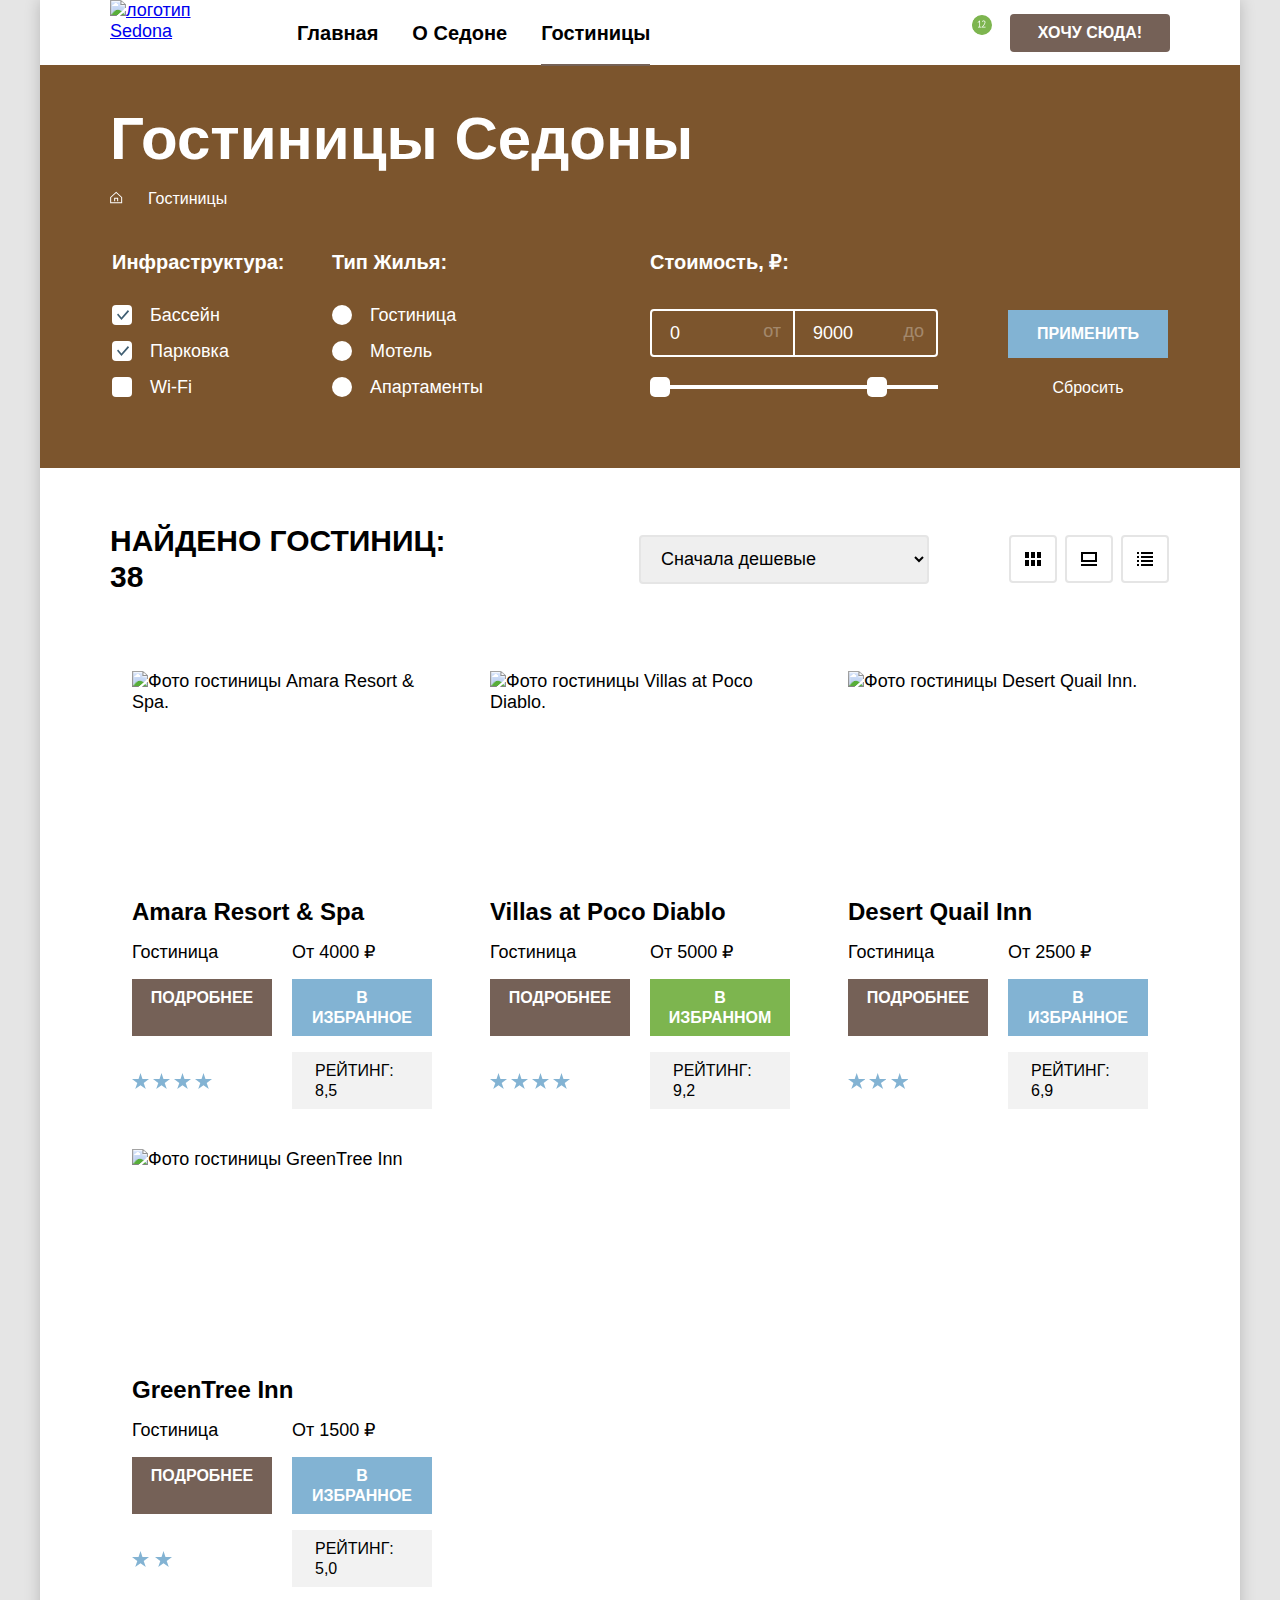
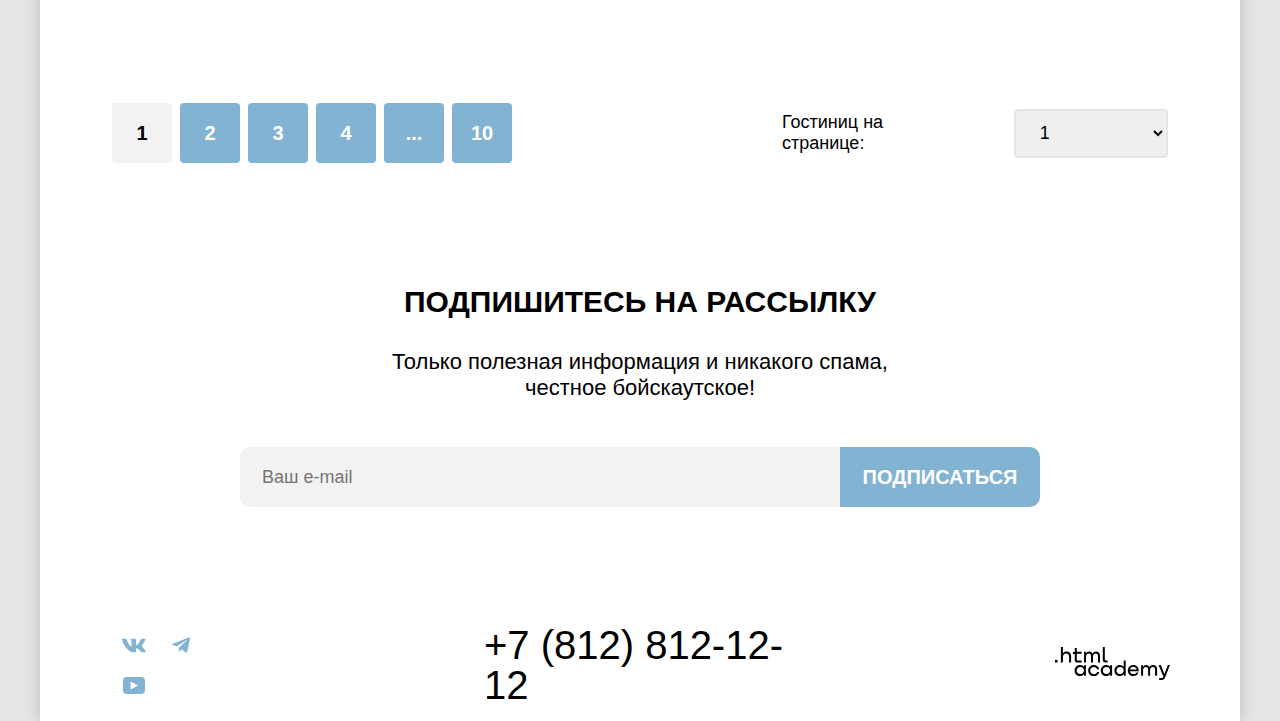
==== commit 9cc9e4bb: "Итог" ====
--- a/catalog.html
+++ b/catalog.html
@@ -66,42 +66,54 @@
           <!-- ФОРМА ПОДБОРА ГОСТИНИЦЫ -->
           <form action="https://echo.htmlacademy.ru/" class="flex-form" method="get">
             <fieldset class="infrastructure">
-              <legend class="infrastructure-title">Инфроструктура:</legend>
+              <legend class="infrastructure-title">Инфраструктура:</legend>
               <ul class="infrastructure-list">
                 <li class="infrastructure-item">
                   <label class="control">
-                    <input class="control-input" type="checkbox" name="swimming-pool" checked>Бассейн
+                    <input class="visually-hidden control-input" type="checkbox" name="swimming-pool" checked>
+                    <span class="control-mark"></span>
+                    <span>Бассейн</span>
                   </label>
                 </li>
                 <li class="infrastructure-item">
                   <label class="control">
-                    <input class="control-input" type="checkbox" name="parking" checked>Парковка
+                    <input class="visually-hidden control-input" type="checkbox" name="parking" checked>
+                    <span class="control-mark"></span>
+                    <span>Парковка</span>
                   </label>
                 </li>
                 <li class="infrastructure-item">
                   <label class="control">
-                    <input class="control-input" type="checkbox" name="wi-fi">Wi-fi
+                    <input class="visually-hidden control-input" type="checkbox" name="wi-fi">
+                    <span class="control-mark"></span>
+                    <span>Wi-Fi</span>
                   </label>
                 </li>
               </ul>
             </fieldset>
 
             <fieldset class="type-of-housing">
-              <legend class="type-of-housing-title">Тип жилья:</legend>
+              <legend class="type-of-housing-title">Тип Жилья:</legend>
               <ul class="type-of-housing-list">
                 <li class="type-of-housing-item">
-                  <label class="control-group">
-                    <input class="control-radio" type="radio" name="housing-group" value="gostinica">Гостиница
+                  <label class="control">
+                    <input class="visually-hidden control-input" type="radio" name="housing-group" value="gostinica">
+                    <span class="control-mark"></span>
+                    <span>Гостиница</span>
                   </label>
                 </li>
                 <li class="type-of-housing-item">
                   <label class="control">
-                    <input class="control-radio" type="radio" name="housing-group" value="hotel">Отель
+                    <input class="visually-hidden control-input" type="radio" name="housing-group" value="hotel">
+                    <span class="control-mark"></span>
+                    <span>Мотель</span>
                   </label>
                 </li>
                 <li class="type-of-housing-item">
                   <label class="control">
-                    <input class="control-radio" type="radio" name="housing-group" value="apartments">Апартаменты
+                    <input class="visually-hidden control-input" type="radio" name="housing-group" value="apartments">
+                    <span class="control-mark"></span>
+                    <span>Апартаменты</span>
                   </label>
                 </li>
               </ul>
@@ -109,7 +121,8 @@
 <!-- range -->
 
             <div class="range">
-              <p>Стоимость, ₽:</p>
+              <div class="cost">Стоимость, ₽:</div>
+
               <div class="range-wrapper-inputs">
                 <label class="catalog-filter-label">
                    <input class="range-input" type="number" value="0" name="min-price"><span>от</span>
@@ -120,11 +133,11 @@
               </div>
 
               <div class="range-scale">
-                <div class="range-bar" style="left: 42px; width: 136px">
-                  <button class="range-toggle toggle-min">
+                <div class="range-bar" style="left: 0; width: 227px">
+                  <button type="button" class="range-toggle toggle-min">
                     <span class="visually-hidden">Изменить минимальную цену.</span>
                   </button>
-                  <button class="range-toggle toggle-max">
+                  <button type="button" class="range-toggle toggle-max">
                     <span class="visually-hidden">Изменить максимальную цену.</span>
                   </button>
                 </div>
@@ -144,7 +157,7 @@
         <!--СПИСОК ГОСТИНИЦ-->
         <section class="hotel-block">
           <div class="hotel-offers">
-            <p class="hotel-offers-quantity">Найденно гостиниц:
+            <p class="hotel-offers-quantity">Найдено гостиниц:
               <span class="hotel-quantity">38</span>
             </p>
 
@@ -208,10 +221,11 @@
                   <a class="hotel-card-title-link" href="#">Amara Resort & Spa</a>
                 </h3>
                 <span class="hotel-card-price">Гостиница</span>
-                <span class="amount">От 4000р</span>
+                <span class="amount">От 4000 ₽</span>
                 <a class="product-card-button" href="#">Подробнее</a>
                 <a class="product-card-button product-card-button-blue" href="#">В избранное</a>
                 <span class="stars">
+                  <div class="stars-block four-stars"></div>
                   <span class="visually-hidden">класс гостиницы четыре звезды</span>
                 </span>
                 <span class="rating">рейтинг: 8,5</span>
@@ -226,10 +240,11 @@
                   <a class="hotel-card-link" href="#">Villas at Poco Diablo</a>
                 </h3>
                 <span class="hotel-card-price">Гостиница</span>
-                <span class="amount">От 5000р</span>
+                <span class="amount">От 5000 ₽</span>
                 <a class="product-card-button" href="#">Подробнее</a>
                 <a class="product-card-button product-card-button-green" href="#">В избранном</a>
                 <span class="stars">
+                  <div class="stars-block four-stars"></div>
                   <span class="visually-hidden">класс гостиницы четыре звезды</span>
                 </span>
                 <span class="rating">рейтинг: 9,2</span>
@@ -244,10 +259,11 @@
                   <a class="hotel-card-link" href="#">Desert Quail Inn</a>
                 </h3>
                 <span class="hotel-card-price">Гостиница</span>
-                <span class="amount">От 2500р</span>
+                <span class="amount">От 2500 ₽</span>
                 <a class="product-card-button" href="#">Подробнее</a>
                 <a class="product-card-button product-card-button-blue" href="#">В избранное</a>
                 <span class="stars">
+                  <div class="stars-block three-stars"></div>
                   <span class="visually-hidden">класс гостиницы три звезды</span>
                 </span>
                 <span class="rating">рейтинг: 6,9</span>
@@ -262,10 +278,11 @@
                   <a class="hotel-card-link" href="#">GreenTree Inn</a>
                 </h3>
                 <span class="hotel-card-price">Гостиница</span>
-                <span class="amount">От 1500р</span>
+                <span class="amount">От 1500 ₽</span>
                 <a class="product-card-button" href="#">Подробнее</a>
                 <a class="product-card-button product-card-button-blue" href="#">В избранное</a>
                 <span class="stars">
+                  <div class="stars-block two-stars"></div>
                   <span class="visually-hidden">класс гостиницы две звезды</span>
                 </span>
                 <span class="rating">рейтинг: 5,0</span>
@@ -299,7 +316,7 @@
 
 
             <label>
-              <span class="counter-hotel">Гостиниц на сайте:</span>
+              <span class="counter-hotel">Гостиниц на странице:</span>
               <select class="counter-hotel-figure" aria-label="Сортировка">
                 <option>1</option>
                 <option>2</option>
--- a/styles/styles.css
+++ b/styles/styles.css
@@ -15,8 +15,8 @@
 }
 
 *,
-*:before,
-*:after {
+*::before,
+*::after {
   box-sizing: border-box;
 }
 
@@ -31,15 +31,15 @@
   overflow: hidden;
 }
 
-/* СКРЫТЬ СТРЕЛКИ в Chrome, Safari, Edge, Opera */
-.people-input,
-.children-input {
+/* скрыть кнопки в  Chrome, Safari, Edge, Opera */
+.quantity input::-webkit-outer-spin-button,
+.quantity input::-webkit-inner-spin-button {
   -webkit-appearance: none;
   margin: 0;
 }
 
-/* СКРЫТЬ СТРЕЛКИ в Firefox */
-input[type=number] {
+/* скрыть кнопки в Firefox */
+.quantity input[type=number] {
   -moz-appearance: textfield;
 }
 
@@ -94,7 +94,7 @@
   text-align: center;
   color: #000000;
   text-decoration: none;
-  text-transform: uppercase;
+
 }
 
 .button-navigation-link {
@@ -110,7 +110,7 @@
 
 .welcome-sedona {
   min-height: 485px;
-  padding-top: 46px;
+  padding-top: 51px;
   background-color: #766458;
   background-image: url('../images/divider.svg'), url("../images/main-background.jpg");
   background-position: bottom,
@@ -213,6 +213,7 @@
   color: #ffffff;
   text-decoration: none;
   text-align: center;
+  border-radius: 4px;
 }
 
 .hotel-link:hover,
@@ -254,6 +255,7 @@
   background-image: none;
   color: #000000;
   background-color: #ffffff;
+  padding-top: 121px;
 }
 
 .email h2 {
@@ -280,6 +282,10 @@
   border: none;
   background-color: #F2F2F2;
   font-family: inherit;
+  font-weight: 400;
+  font-size: 18px;
+  line-height: 21px;
+  border-radius: 10px 0 0 10px;
 }
 
 .email-form {
@@ -303,6 +309,7 @@
   text-transform: uppercase;
   cursor: pointer;
   font-family: inherit;
+  border-radius: 0 10px 10px 0;
 }
 
 .button-email:hover,
@@ -419,6 +426,7 @@
   font-size: 20px;
   line-height: 26px;
   margin-bottom: 30px;
+  font-weight: 700;
 }
 
 .button-submit,
@@ -551,6 +559,33 @@
   color: rgba(255, 255, 255, 0.3);
 }
 
+.stars {
+  display: flex;
+  align-items: center;
+  justify-content: start;
+
+}
+
+.stars-block {
+  background-image: url('../images/star.svg');
+  height: 17px;
+  background-size: 17px 18px;
+  background-repeat: space;
+}
+
+.four-stars {
+  width: 80px;
+}
+
+.three-stars {
+  width: 60px;
+}
+
+.two-stars {
+  width: 40px;
+}
+
+
 .hotel-item .visually-hidden {
   display: inline-block;
   outline: none;
@@ -587,7 +622,7 @@
 
 .navigation-list {
   margin: 0;
-  margin-left: 30px;
+  margin-left: 18px;
   padding: 0;
   width: 500px;
   display: flex;
@@ -634,7 +669,7 @@
 }
 
 .navigation-user li:first-of-type {
-  margin-right: 24px;
+  margin-right: 22px;
 }
 
 .navigation-user-link {
@@ -659,6 +694,7 @@
   text-align: center;
   text-transform: uppercase;
   display: block;
+  border-radius: 4px;
 }
 
 .navigation-user-link-button:hover,
@@ -705,7 +741,7 @@
   font-size: 10px;
   line-height: 13px;
   position: absolute;
-  bottom: 6px;
+  bottom: 7px;
   left: 13px;
 
 }
@@ -808,6 +844,7 @@
   display: flex;
   align-items: center;
   background-color: #ffffff;
+  padding-top: 8px;
 }
 
 .footer-social {
@@ -867,15 +904,16 @@
 
 .flex-form {
   display: grid;
-  grid-template-columns: 150px 145px 288px 160px;
+  grid-template-columns: 150px 145px 35px 288px 160px;
   column-gap: 70px;
+  width: 1059px;
 }
 
 .flex-button {
   display: flex;
   flex-direction: column;
   justify-content: end;
-  grid-column: 4 / 5;
+  grid-column: 5 / 6;
   margin-right: 0%;
 
 }
@@ -885,6 +923,7 @@
   height: 149px;
   padding: 0;
   margin: 0;
+  border: none;
 }
 
 .infrastructure-list {
@@ -901,6 +940,65 @@
 .infrastructure-item:last-child,
 .type-of-housing-item:last-child {
   margin-bottom: 0;
+}
+
+.control {
+  display: block;
+  position: relative;
+  padding-left: 40px;
+}
+
+.control-mark {
+  width: 20px;
+  height: 20px;
+  background-color: white;
+  border-radius: 4px;
+  position: absolute;
+  left: 2px;
+}
+
+/* .control-mark-radio {
+  border-radius: 50%;
+} */
+
+.control-input[type="radio"] + .control-mark {
+  border-radius: 50%;
+}
+
+.control-input[type="radio"]:checked + .control-mark::before {
+  position: absolute;
+  top: 5.4px;
+  left: 5px;
+  width: 10px;
+  height: 10px;
+  background-color: #242424;
+  border-radius: 50%;
+  content: "";
+}
+
+.control-input[type="checkbox"]:checked + .control-mark::before {
+  position: absolute;
+  top: 5.4px;
+  left: 5px;
+  width: 12.2px;
+  height: 9.9px;
+  background-color: transparent;
+  background-image: url('../images/tick.svg');
+  content: "";
+}
+
+.control:hover .control-mark {
+  background-color: #c9dae8;
+}
+
+.control:focus .control-mark {
+  background-color: #c7e7d7;
+  outline: 3px solid #83B3D3;
+}
+
+.control:active .control-mark {
+  background-color: #96b4d0;
+  ;
 }
 
 .type-of-housing {
@@ -909,6 +1007,7 @@
   list-style: none;
   padding: 0;
   margin: 0;
+  border: none;
 }
 
 .type-of-housing-list {
@@ -922,28 +1021,33 @@
 .range {
   display: flex;
   flex-direction: column;
-}
-
-.range p {
-  margin: 0;
-}
+  grid-column: 4/5;
+}
+
+
+.cost {
+  margin-bottom: 34px;
+  font-weight: 700;
+  font-size: 20px;
+  line-height: 26px;
+}
+
 .range-wrapper-inputs {
-  margin-bottom: 40px;
-}
-
+  display: flex;
+  margin-bottom: 28px;
+  height: 48px;
+}
 
 .range-scale {
   position: relative;
   height: 4px;
-  margin-bottom: 16px;
-  background-color: #242424;
-  border-radius: 2px;
+  background-color: #ffffff;
 }
 
 .range-bar {
   position: absolute;
   height: 4px;
-  background-color: #af7842;
+  background-color: #ffffff;
 }
 
 .range-toggle {
@@ -951,23 +1055,23 @@
   width: 20px;
   height: 20px;
   background: #ffffff;
-  border: 2px solid #242424;
-  border-radius: 50%;
+  border: none;
+  border-radius: 5px;
   cursor: pointer;
 }
 
 .range-toggle:hover {
-  background-color: #dbb590;
+  background-color: #A1A1A1;
 }
 
 .range-toggle:active,
 .range-toggle:focus {
-  outline: 3px solid #dbb590;
+  outline: 2px solid black;
 }
 
 .toggle-min {
   top: -8px;
-  left: -10px;
+  left: 0;
 }
 
 .toggle-max {
@@ -975,24 +1079,41 @@
   right: -10px;
 }
 
-.range-wrapper-inputs {
-  display: flex;
-  justify-content: center;
-}
 
 .catalog-filter-label {
-  display: flex;
-  margin-right: 5px;
-}
+  flex-grow: 1;
+  display: grid;
+  grid-template-columns: 2fr 1fr;
+  border: 2px solid white;
+  border-radius: 4px 0 0 4px;
+}
+
+.catalog-filter-label:last-child {
+
+  border-width: 2px 2px 2px 0;
+  border-color: white;
+  border-radius: 0 4px 4px 0;
+}
+
+.catalog-filter-label span {
+  display: flex;
+  align-items: center;
+  justify-content: end;
+  padding-right: 12px;
+  opacity: 0.3;
+  color: #FFFFFF;
+  padding-bottom: 4px;
+}
+
 
 .range-input {
-  width: 30px;
-  padding: 0 2px;
+  width: 100%;
+  padding-left: 18px;
   font: inherit;
-  text-align: center;
   background-color: transparent;
   border: none;
   appearance: textfield;
+  color: #FFFFFF;
 }
 
 .range-input::-webkit-outer-spin-button,
@@ -1000,6 +1121,7 @@
   appearance: none;
   margin: 0;
 }
+
 /* range */
 
 
@@ -1026,10 +1148,10 @@
   column-gap: 70px;
   color: #000000;
   background-color: #ffffff;
-  padding-left: 72px;
-  padding-right: 71px;
+  padding-left: 70px;
+  padding-right: 69px;
   padding-bottom: 56px;
-  padding-top: 50px;
+  padding-top: 55px;
   align-items: center;
 }
 
@@ -1053,8 +1175,12 @@
   border: 2px solid #E5E5E5;
   border-radius: 4px;
   font-family: inherit;
-
-}
+  padding-left: 16px;
+
+  margin-right: 16px;
+}
+
+
 
 .view-page {
   display: grid;
@@ -1064,6 +1190,7 @@
   list-style-type: none;
   height: 48px;
   column-gap: 8px;
+  margin-left: -6px;
 }
 
 .view-page-item {
@@ -1134,6 +1261,7 @@
   text-decoration: none;
   padding-left: 10px;
   padding-right: 10px;
+  border-radius: 4px;
 }
 
 .pagination-link:hover,
@@ -1171,6 +1299,9 @@
   border-radius: 4px;
   border: 2px solid #E5E5E5;
   margin-right: auto;
+  font-size: 18px;
+  line-height: 21px;
+  padding-left: 20px;
 }
 
 /* block-pagination */
@@ -1209,14 +1340,24 @@
 
 
 /* modal-conteiner */
+
 .modal-conteiner {
   position: fixed;
   top: 0;
-  left:0;
-  display: flex;
+  left: 0;
   width: 100%;
   height: 100%;
-  background-color:rgba(242, 242, 242, 0.8) ;
+  background-color: rgba(242, 242, 242, 0.8);
+  display: flex;
+}
+
+.modal-container-close {
+  display: none;
+}
+
+.modal-conteiner.is-active {
+  display: flex;
+
 }
 
 .modal {
@@ -1224,10 +1365,13 @@
   margin: auto;
   padding: 54px 70px 70px;
   background-color: #ffffff;
+
 }
 
 .modal-auth {
   width: 715px;
+  box-shadow: 0 25px 50px rgba(0, 0, 0, 0.15);
+  border-radius: 30px;
 }
 
 .modal-title {
@@ -1244,7 +1388,7 @@
 
 .modal-close-button {
   position: absolute;
-  padding: 0;
+  padding: 20px;
   top: 54px;
   right: 70px;
   width: 53px;
@@ -1252,67 +1396,287 @@
   background-color: #F2F2F2;
   border: none;
   border-radius: 50%;
-  background-image: url("/images/modal-close.svg");
   background-repeat: no-repeat;
   background-position: center;
   cursor: pointer;
-}
-
-.modal-content div {
-  width: 100%;
-}
-
-.arrival-date-input,
-.departure-date-input {
-
+  color: rgb(0, 0, 0);
+  outline: none;
+}
+
+.modal-close-button:hover {
+  background-color: #E6E6E6;
+}
+
+.modal-close-button:focus {
+  outline: 3px solid #83B3D3;
+  background-color: #E6E6E6;
+}
+
+.modal-close-button:active {
+  color: #A1A1A1;
+}
+
+
+
+.date-input {
   width: 420px;
-  height: 50px;
-  margin-left: 40px;
-}
+  min-height: 50px;
+  margin: 0;
+  padding-left: 20px;
+  padding-right: 35px;
+  background: #F2F2F2;
+  border-radius: 4px;
+  border: none;
+  font-family: inherit;
+  outline: none;
+  background-image: url('../images/date-icon.svg');
+  background-repeat: no-repeat;
+  background-position-y: center;
+  background-position-x: 386px;
+  font-style: normal;
+  font-weight: 400;
+  font-size: 18px;
+  color: black;
+  line-height: 21px;
+}
+
+
+.date-input:hover {
+  background-color: #E6E6E6;
+}
+
+.date-input:focus {
+  background-color: #E6E6E6;
+  outline: 3px solid #83B3D3;
+}
+
+.date-input:active {
+  background-color: #ffffff;
+  outline: 2px solid #000000;
+  color: #000000;
+}
+
 
 .people-children {
-  display: flex;
-  justify-content: ;
-}
-
-.people,
-.children {
-  display: flex;
-  width: 288px;
-}
-
-.people div,
-.children div {
-  display: flex;
-  width: 133px;
-}
+  display: grid;
+  grid-template-columns: 155px 133px 155px 133px;
+  align-items: center;
+}
+
+
 
 .btn-min,
 .btn-max {
   width: 25px;
   height: 25px;
+  display: flex;
+  justify-content: center;
+  align-items: center;
+  padding: 0;
+  position: absolute;
+  top: 50%;
+  background-color: transparent;
+  border: none;
+  color: #B3B3B3;
+  transform: translateY(-50%);
+}
+
+
+.btn-min {
+  left: 10%;
+}
+
+.btn-max {
+  right: 10%;
+}
+
+.btn-min:hover,
+.btn-max:hover {
+  color: black;
+}
+
+.btn-min:focus,
+.btn-max:focus {
+  color: black;
+  border: 3px solid #83B3D3;
+  border-radius: 4px;
+  outline: none;
+}
+
+.btn-min:active,
+.btn-max:active {
+  color: #CCCCCC;
+  border: none;
 }
 
 .date {
+  position: relative;
   margin-bottom: 40px;
-}
-
-.span-arrival-date {
+  display: grid;
+  grid-template-columns: 155px 420px;
+  align-items: center;
+
+}
+
+
+.date-confirm {
   position: absolute;
-  left:140px;
-  top: 40px;
-}
-
-.arrival-date {
+  left: 155px;
+  top: 49px;
+  font-size: 16px;
+  line-height: 40px;
+}
+
+.quantity-input {
+  display: flex;
+  align-items: center;
+  text-align: center;
+  width: 100%;
+  min-height: 50px;
+  padding-left: 50px;
+  padding-right: 50px;
+  border: none;
+  height: 100%;
+  font-family: inherit;
+  font-size: 18px;
+  color: #000000;
+  background: #F2F2F2;
+  border-radius: 4px;
+  outline: none;
+  font-weight: 400;
+  line-height: 21px;
+
+}
+
+
+.children {
+  display: flex;
+  flex-wrap: wrap;
+  justify-content: flex-end;
+  margin-right: 10px;
+
+}
+
+.quantity {
   position: relative;
 }
 
-.departure-date {
+.date-confirm-error {
+  color: #FF5757;
+}
+
+.search {
+  display: flex;
+  justify-content: center;
+  align-items: center;
+  width: 100%;
+  min-height: 60px;
+  font-family: 'PT Sans', sans-serif;
+  font-style: normal;
+  font-weight: 700;
+  font-size: 20px;
+  line-height: 36px;
+  text-align: center;
+  text-transform: uppercase;
+  color: #FFFFFF;
+  background-color: #83B3D3;
+  border: none;
+  border-radius: 10px;
+  margin-top: 40px;
+}
+
+.search:hover {
+  background-color: #68A2CA;
+}
+
+.search:focus {
+  background-color: #68A2CA;
+  border: 3px solid #756257;
+  outline: none;
+}
+
+.search:active {
+  color: #95BEDA;
+  background-color: #68A2CA;
+}
+
+.tooltip-toggle {
+  border: none;
+  background-color: transparent;
+  padding: 0;
+  margin: 0;
+  display: block;
+}
+
+.tooltip-icon {
+  width: 100%;
+  height: 100%;
+  color: red;
+  display: block;
+}
+
+.tooltip-toggle:hover .tooltip-icon {
+  color: #7DB54F;
+}
+
+.tooltip-text {
+  background-color: #242424;
+  color: #ffffff;
+  font-size: 16px;
+  line-height: 21px;
+  font-weight: normal;
+  text-transform: none;
+  padding: 15px 18px 18px 22px;
+  border-radius: 8px;
+  width: 256px;
+  position: absolute;
+  top: 161%;
+  left: -464%;
+  display: none;
+}
+
+.tooltip-text::before {
+  content: "";
+  display: block;
+  width: 19px;
+  height: 9px;
+  position: absolute;
+  background-color: #ffffff;
+  background-image: url('../images/tooltip-triangle.svg');
+  background-repeat: no-repeat;
+  background-position: center;
+  bottom: 100%;
+  left: 47%;
+}
+
+
+.tooltip {
+  width: 25px;
+  height: 25px;
+  margin-right: 15px;
   position: relative;
-}
-
-.span-departure-date {
-  position: absolute;
-  left:140px;
-  top: 40px;
-}
+  left: -4px;
+  top: 2px;
+}
+
+.tooltip-toggle:hover + .tooltip-text,
+.tooltip-toggle:focus + .tooltip-text {
+  display: block;
+}
+
+.form-label {
+  display: flex;
+  justify-content: flex-end;
+  align-items: center;
+}
+
+
+.date-field,
+.people-children {
+  font-family: 'PT Sans';
+  font-style: normal;
+  font-weight: 700;
+  font-size: 20px;
+  line-height: 26px;
+
+}
